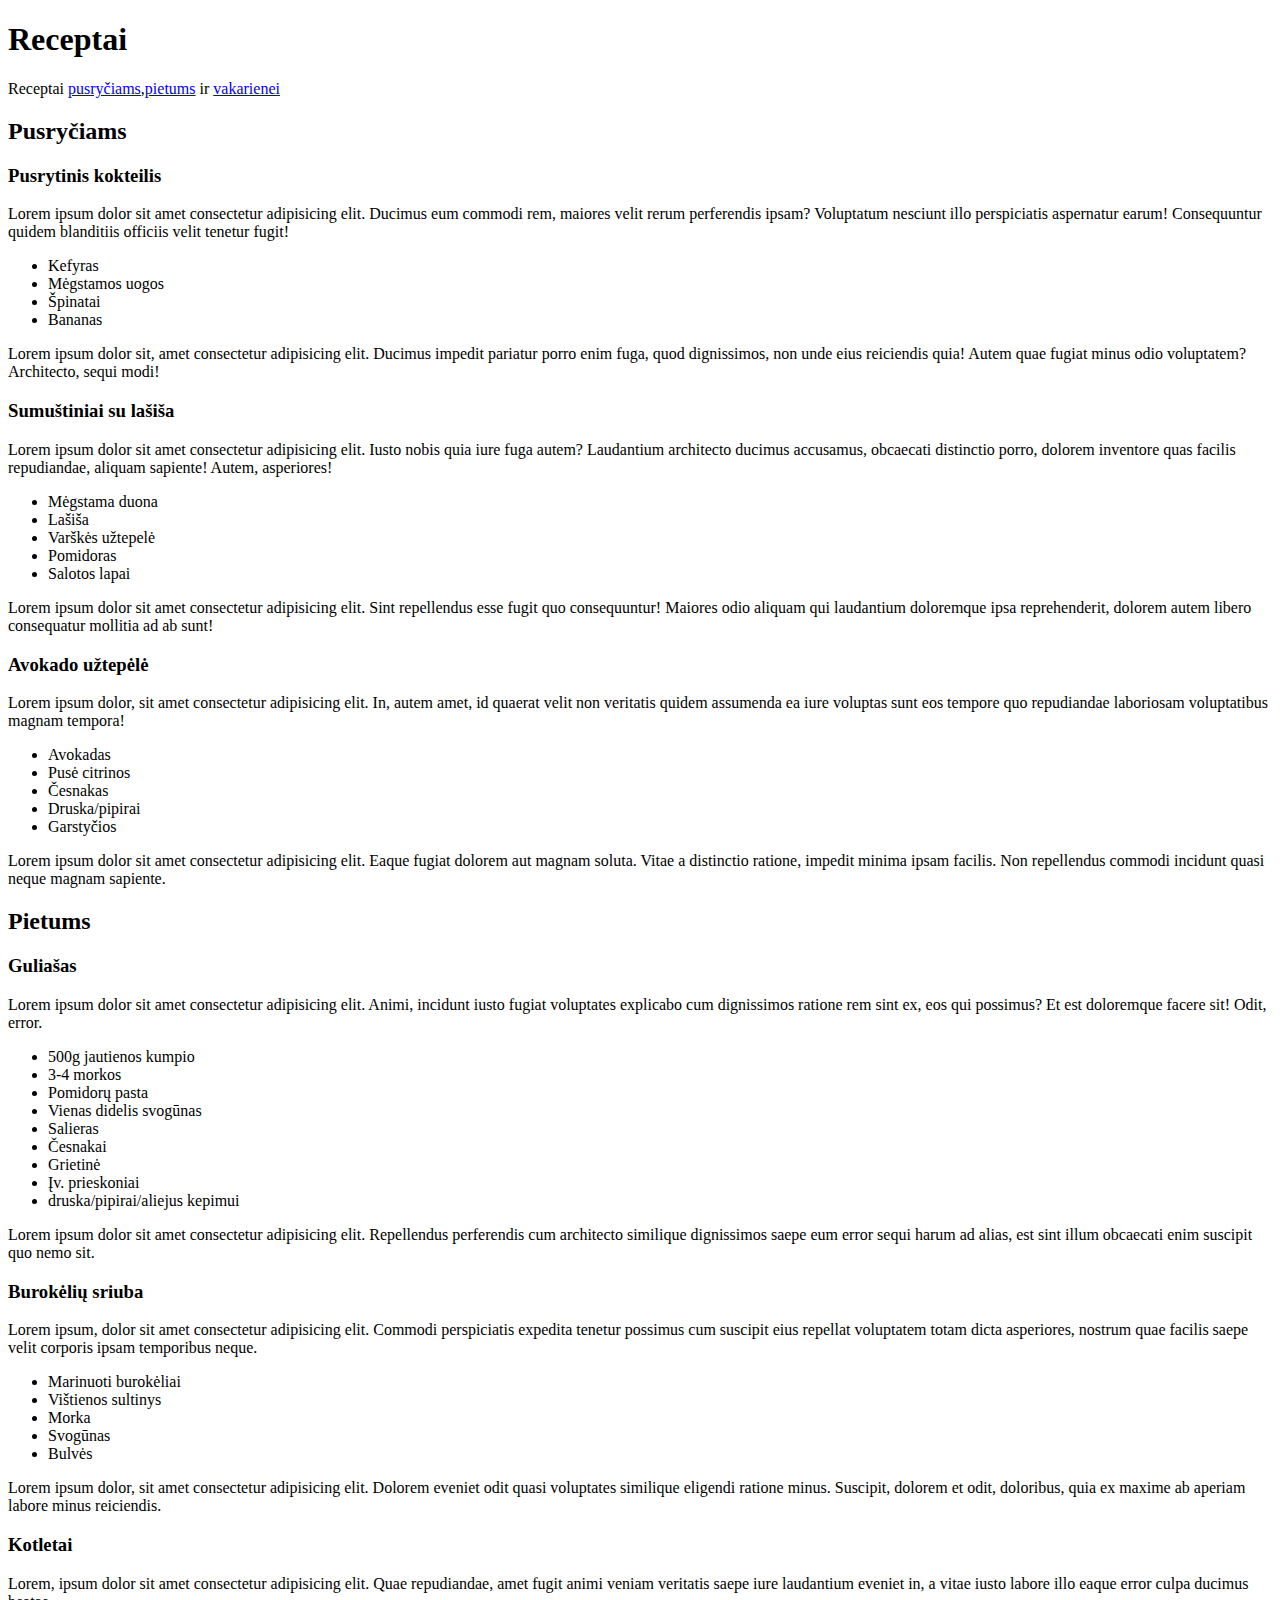
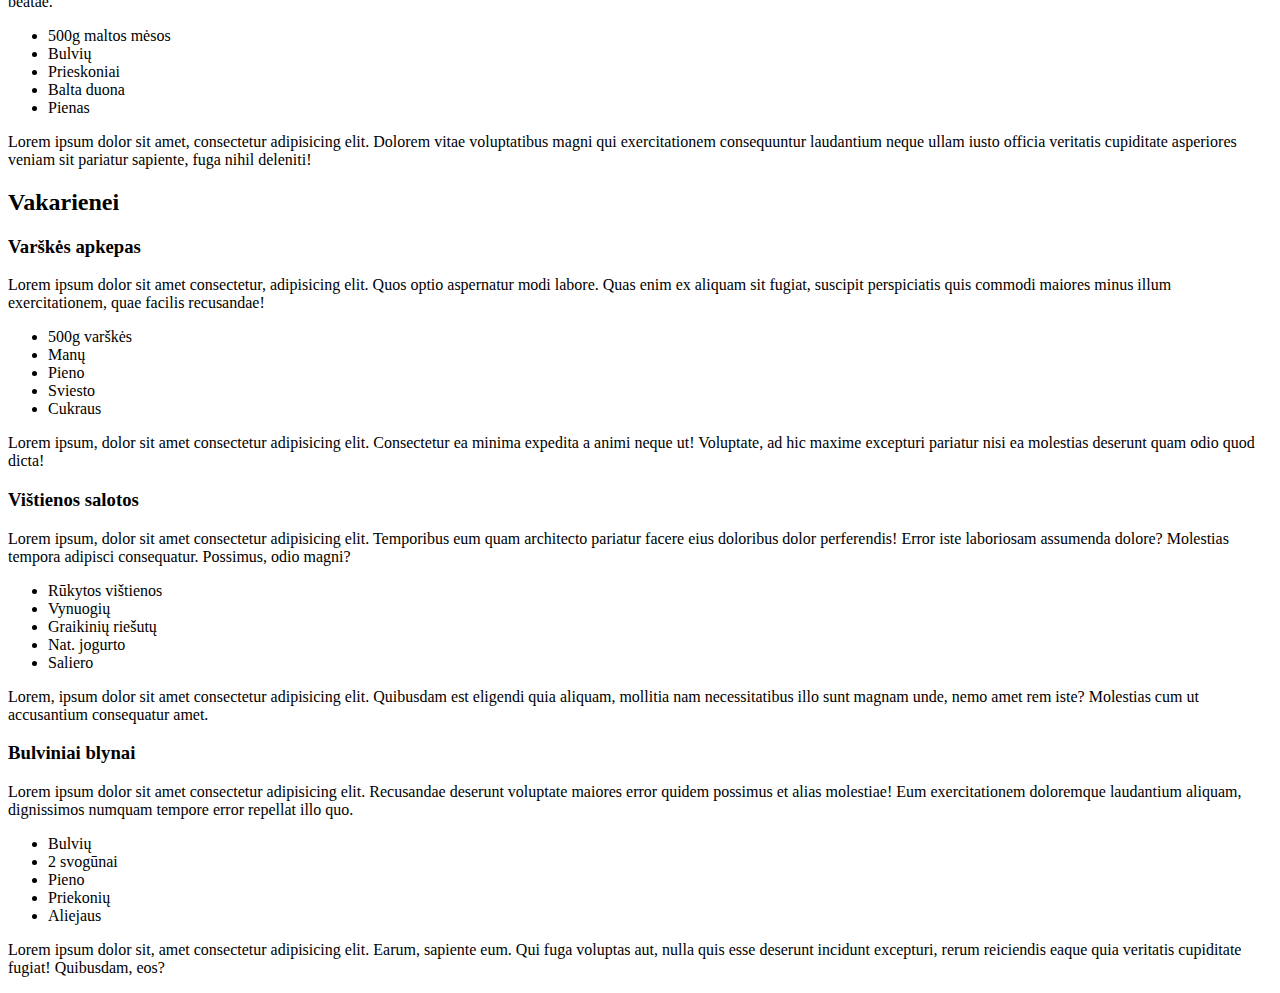
==== lecture1/receptai.html @ 7ca8ddbd "Create receptai.html" ====
<!DOCTYPE html>
<html lang="en">
  <link rel="stylesheet" href="/receptai.css" />

  <head>
    <!-- important tag for seo -->
    <meta
      name="description"
      content="Web page about recipes for breakfast lunch and dinner"
    />
    <!-- important tag for seo -->
    <meta charset="UTF-8" />
    <meta http-equiv="X-UA-Compatible" content="IE=edge" />
    <meta name="viewport" content="width=device-width, initial-scale=1.0" />
    <title>Receptai</title>
  </head>
  <body>
    <h1>Receptai</h1>
    <p id="underline">
      Receptai <a href="#brekfast-section">pusryčiams</a>,<a
        href="#lunch-section"
        >pietums</a
      >
      ir <a href="#dinner-section">vakarienei</a>
    </p>
    <h2 id="brekfast-section">Pusryčiams</h2>
    <section class="recipe-grid">
      <div class="box">
        <h3>Pusrytinis kokteilis</h3>
        <p>
          Lorem ipsum dolor sit amet consectetur adipisicing elit. Ducimus eum
          commodi rem, maiores velit rerum perferendis ipsam? Voluptatum
          nesciunt illo perspiciatis aspernatur earum! Consequuntur quidem
          blanditiis officiis velit tenetur fugit!
        </p>
        <ul>
          <li>Kefyras</li>
          <li>Mėgstamos uogos</li>
          <li>Špinatai</li>
          <li>Bananas</li>
        </ul>
        <p>
          Lorem ipsum dolor sit, amet consectetur adipisicing elit. Ducimus
          impedit pariatur porro enim fuga, quod dignissimos, non unde eius
          reiciendis quia! Autem quae fugiat minus odio voluptatem? Architecto,
          sequi modi!
        </p>
      </div>
      <div class="box">
        <h3>Sumuštiniai su lašiša</h3>
        <p>
          Lorem ipsum dolor sit amet consectetur adipisicing elit. Iusto nobis
          quia iure fuga autem? Laudantium architecto ducimus accusamus,
          obcaecati distinctio porro, dolorem inventore quas facilis
          repudiandae, aliquam sapiente! Autem, asperiores!
        </p>
        <ul>
          <li>Mėgstama duona</li>
          <li>Lašiša</li>
          <li>Varškės užtepelė</li>
          <li>Pomidoras</li>
          <li>Salotos lapai</li>
        </ul>
        <p>
          Lorem ipsum dolor sit amet consectetur adipisicing elit. Sint
          repellendus esse fugit quo consequuntur! Maiores odio aliquam qui
          laudantium doloremque ipsa reprehenderit, dolorem autem libero
          consequatur mollitia ad ab sunt!
        </p>
      </div>
      <div class="box">
        <h3>Avokado užtepėlė</h3>
        <p>
          Lorem ipsum dolor, sit amet consectetur adipisicing elit. In, autem
          amet, id quaerat velit non veritatis quidem assumenda ea iure voluptas
          sunt eos tempore quo repudiandae laboriosam voluptatibus magnam
          tempora!
        </p>
        <ul>
          <li>Avokadas</li>
          <li>Pusė citrinos</li>
          <li>Česnakas</li>
          <li>Druska/pipirai</li>
          <li>Garstyčios</li>
        </ul>
        <p>
          Lorem ipsum dolor sit amet consectetur adipisicing elit. Eaque fugiat
          dolorem aut magnam soluta. Vitae a distinctio ratione, impedit minima
          ipsam facilis. Non repellendus commodi incidunt quasi neque magnam
          sapiente.
        </p>
      </div>
    </section>
    <h2 id="lunch-section">Pietums</h2>
    <section class="recipe-grid">
      <div class="box">
        <h3>Guliašas</h3>
        <p>
          Lorem ipsum dolor sit amet consectetur adipisicing elit. Animi,
          incidunt iusto fugiat voluptates explicabo cum dignissimos ratione rem
          sint ex, eos qui possimus? Et est doloremque facere sit! Odit, error.
        </p>
        <ul>
          <li>500g jautienos kumpio</li>
          <li>3-4 morkos</li>
          <li>Pomidorų pasta</li>
          <li>Vienas didelis svogūnas</li>
          <li>Salieras</li>
          <li>Česnakai</li>
          <li>Grietinė</li>
          <li>Įv. prieskoniai</li>
          <li>druska/pipirai/aliejus kepimui</li>
        </ul>
        <p>
          Lorem ipsum dolor sit amet consectetur adipisicing elit. Repellendus
          perferendis cum architecto similique dignissimos saepe eum error sequi
          harum ad alias, est sint illum obcaecati enim suscipit quo nemo sit.
        </p>
      </div>
      <div class="box">
        <h3>Burokėlių sriuba</h3>
        <p>
          Lorem ipsum, dolor sit amet consectetur adipisicing elit. Commodi
          perspiciatis expedita tenetur possimus cum suscipit eius repellat
          voluptatem totam dicta asperiores, nostrum quae facilis saepe velit
          corporis ipsam temporibus neque.
        </p>
        <ul>
          <li>Marinuoti burokėliai</li>
          <li>Vištienos sultinys</li>
          <li>Morka</li>
          <li>Svogūnas</li>
          <li>Bulvės</li>
        </ul>
        <p>
          Lorem ipsum dolor, sit amet consectetur adipisicing elit. Dolorem
          eveniet odit quasi voluptates similique eligendi ratione minus.
          Suscipit, dolorem et odit, doloribus, quia ex maxime ab aperiam labore
          minus reiciendis.
        </p>
      </div>
      <div class="box">
        <h3>Kotletai</h3>
        <p>
          Lorem, ipsum dolor sit amet consectetur adipisicing elit. Quae
          repudiandae, amet fugit animi veniam veritatis saepe iure laudantium
          eveniet in, a vitae iusto labore illo eaque error culpa ducimus
          beatae.
        </p>
        <ul>
          <li>500g maltos mėsos</li>
          <li>Bulvių</li>
          <li>Prieskoniai</li>
          <li>Balta duona</li>
          <li>Pienas</li>
        </ul>
        <p>
          Lorem ipsum dolor sit amet, consectetur adipisicing elit. Dolorem
          vitae voluptatibus magni qui exercitationem consequuntur laudantium
          neque ullam iusto officia veritatis cupiditate asperiores veniam sit
          pariatur sapiente, fuga nihil deleniti!
        </p>
      </div>
    </section>
    <h2 id="dinner-section">Vakarienei</h2>
    <section class="recipe-grid">
      <div class="box">
         <h3>Varškės apkepas</h3>
         <p>Lorem ipsum dolor sit amet consectetur, adipisicing elit. Quos optio aspernatur modi labore. Quas enim ex aliquam sit fugiat, suscipit perspiciatis quis commodi maiores minus illum exercitationem, quae facilis recusandae!</p>
         <ul>
            <li>500g varškės</li>
            <li>Manų</li>
            <li>Pieno</li>
            <li>Sviesto</li>
            <li>Cukraus</li>
         </ul>
         <p>Lorem ipsum, dolor sit amet consectetur adipisicing elit. Consectetur ea minima expedita a animi neque ut! Voluptate, ad hic maxime excepturi pariatur nisi ea molestias deserunt quam odio quod dicta!</p>
      </div>
      <div class="box">
         <h3>Vištienos salotos</h3>
         <p>Lorem ipsum, dolor sit amet consectetur adipisicing elit. Temporibus eum quam architecto pariatur facere eius doloribus dolor perferendis! Error iste laboriosam assumenda dolore? Molestias tempora adipisci consequatur. Possimus, odio magni?</p>
         <ul>
            <li>Rūkytos vištienos</li>
            <li>Vynuogių</li>
            <li>Graikinių riešutų</li>
            <li>Nat. jogurto</li>
            <li>Saliero</li>
         </ul>
         <p>Lorem, ipsum dolor sit amet consectetur adipisicing elit. Quibusdam est eligendi quia aliquam, mollitia nam necessitatibus illo sunt magnam unde, nemo amet rem iste? Molestias cum ut accusantium consequatur amet.</p>
      </div>
      <div class="box">
         <h3>Bulviniai blynai</h3>
         <p>Lorem ipsum dolor sit amet consectetur adipisicing elit. Recusandae deserunt voluptate maiores error quidem possimus et alias molestiae! Eum exercitationem doloremque laudantium aliquam, dignissimos numquam tempore error repellat illo quo.</p>
         <ul>
            <li>Bulvių</li>
            <li>2 svogūnai</li>
            <li>Pieno</li>
            <li>Priekonių</li>
            <li>Aliejaus</li>
         </ul>
         <p>Lorem ipsum dolor sit, amet consectetur adipisicing elit. Earum, sapiente eum. Qui fuga voluptas aut, nulla quis esse deserunt incidunt excepturi, rerum reiciendis eaque quia veritatis cupiditate fugiat! Quibusdam, eos?</p>
      </div>
    </section>
 
</body>
</html>
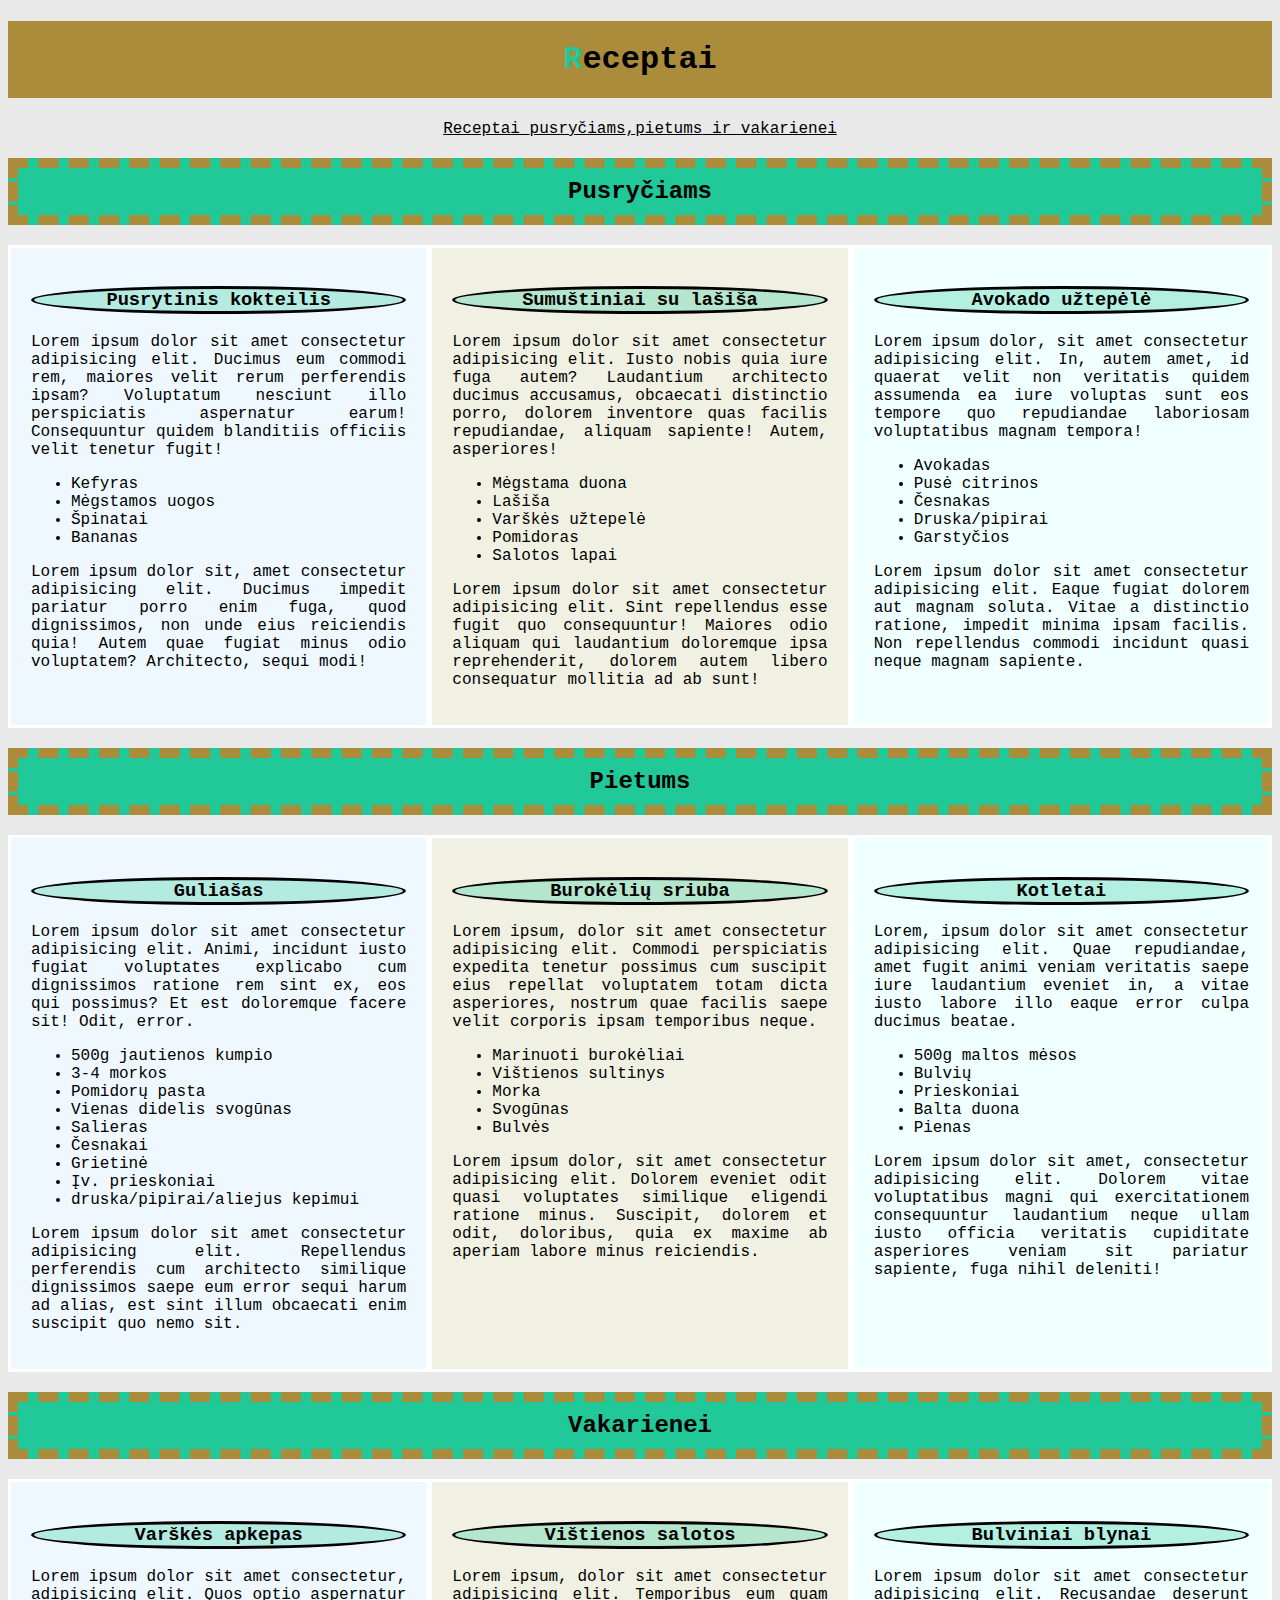
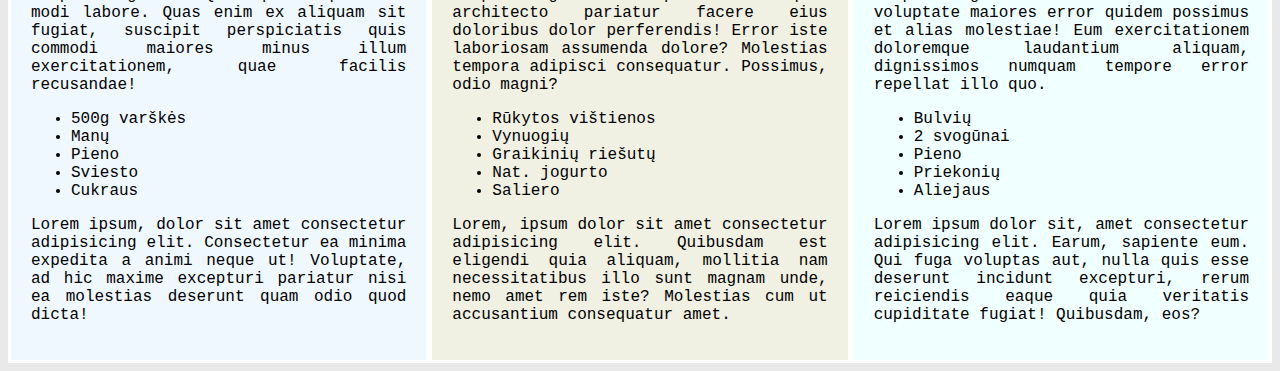
==== commit 9050e8f9: "Update receptai.html" ====
--- a/lecture1/receptai.html
+++ b/lecture1/receptai.html
@@ -1,6 +1,6 @@
 <!DOCTYPE html>
 <html lang="en">
-  <link rel="stylesheet" href="/receptai.css" />
+  <link rel="stylesheet" href="receptai.css" />
 
   <head>
     <!-- important tag for seo -->
--- a/lecture1/receptai.css
+++ b/lecture1/receptai.css
@@ -0,0 +1,61 @@
+body {
+   text-align: center;
+   font-family: 'Courier New', Courier, monospace;
+   background-color:rgba(128, 128, 128, 0.171);
+}
+h1 {
+   background-color:#aa8c3b;
+   padding:20px;
+}
+h1:hover {
+   color:#20c997;
+}
+h1::first-letter {
+   color:#20c997;
+}
+
+h2 {
+  border-style:dashed;
+  border-color:#aa8c3b;
+  border-width:10px;
+  background-color: #20c997;
+  padding:10px;
+}
+h3 {
+   text-align: center;
+   border-style: solid;
+   border-radius:50%;
+   background-color: #20c99649;
+}
+p a:active {
+   background-color:#20c997;
+}
+p a {
+   text-decoration: none;
+   color:black;
+}
+p a:hover {
+   color:#20c997;
+}
+.recipe-grid {
+display:grid;
+grid-template-columns: repeat(3, 1fr);
+}
+.box {
+  padding:20px;
+text-align: justify;
+border-style: solid;
+border-color:white;
+}
+.box:first-child {
+   background-color: aliceblue;
+}
+.box:nth-child(2) {
+   background-color: rgba(245, 245, 222, 0.568);
+}
+.box:last-child {
+   background-color: azure;
+}
+#underline {
+   text-decoration: underline;
+}
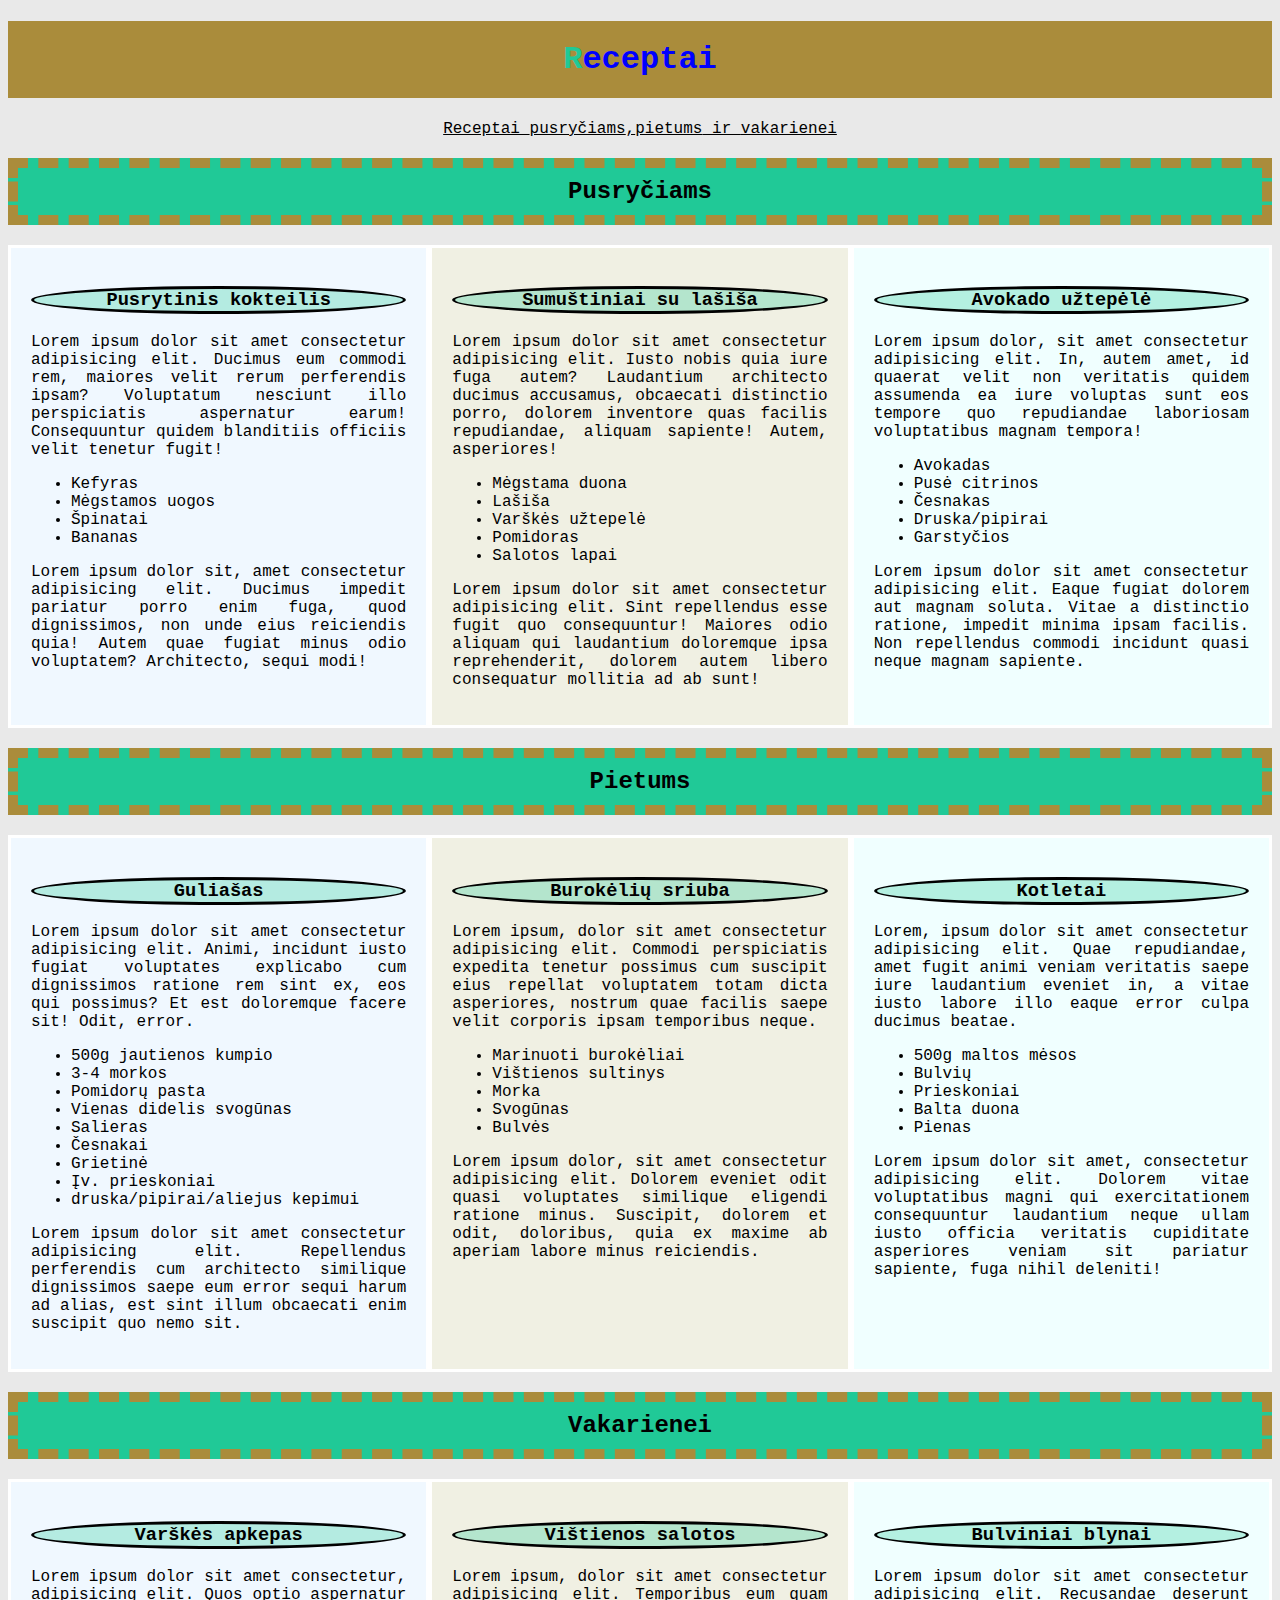
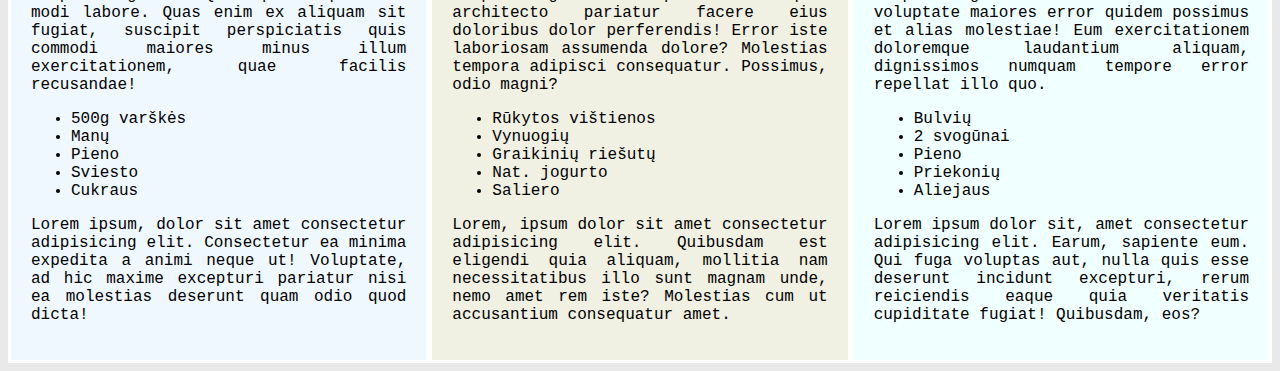
==== commit 63edd577: "color change" ====
--- a/lecture1/receptai.html
+++ b/lecture1/receptai.html
@@ -15,7 +15,7 @@
     <title>Receptai</title>
   </head>
   <body>
-    <h1>Receptai</h1>
+    <h1 style="color:blue;">Receptai</h1>
     <p id="underline">
       Receptai <a href="#brekfast-section">pusryčiams</a>,<a
         href="#lunch-section"
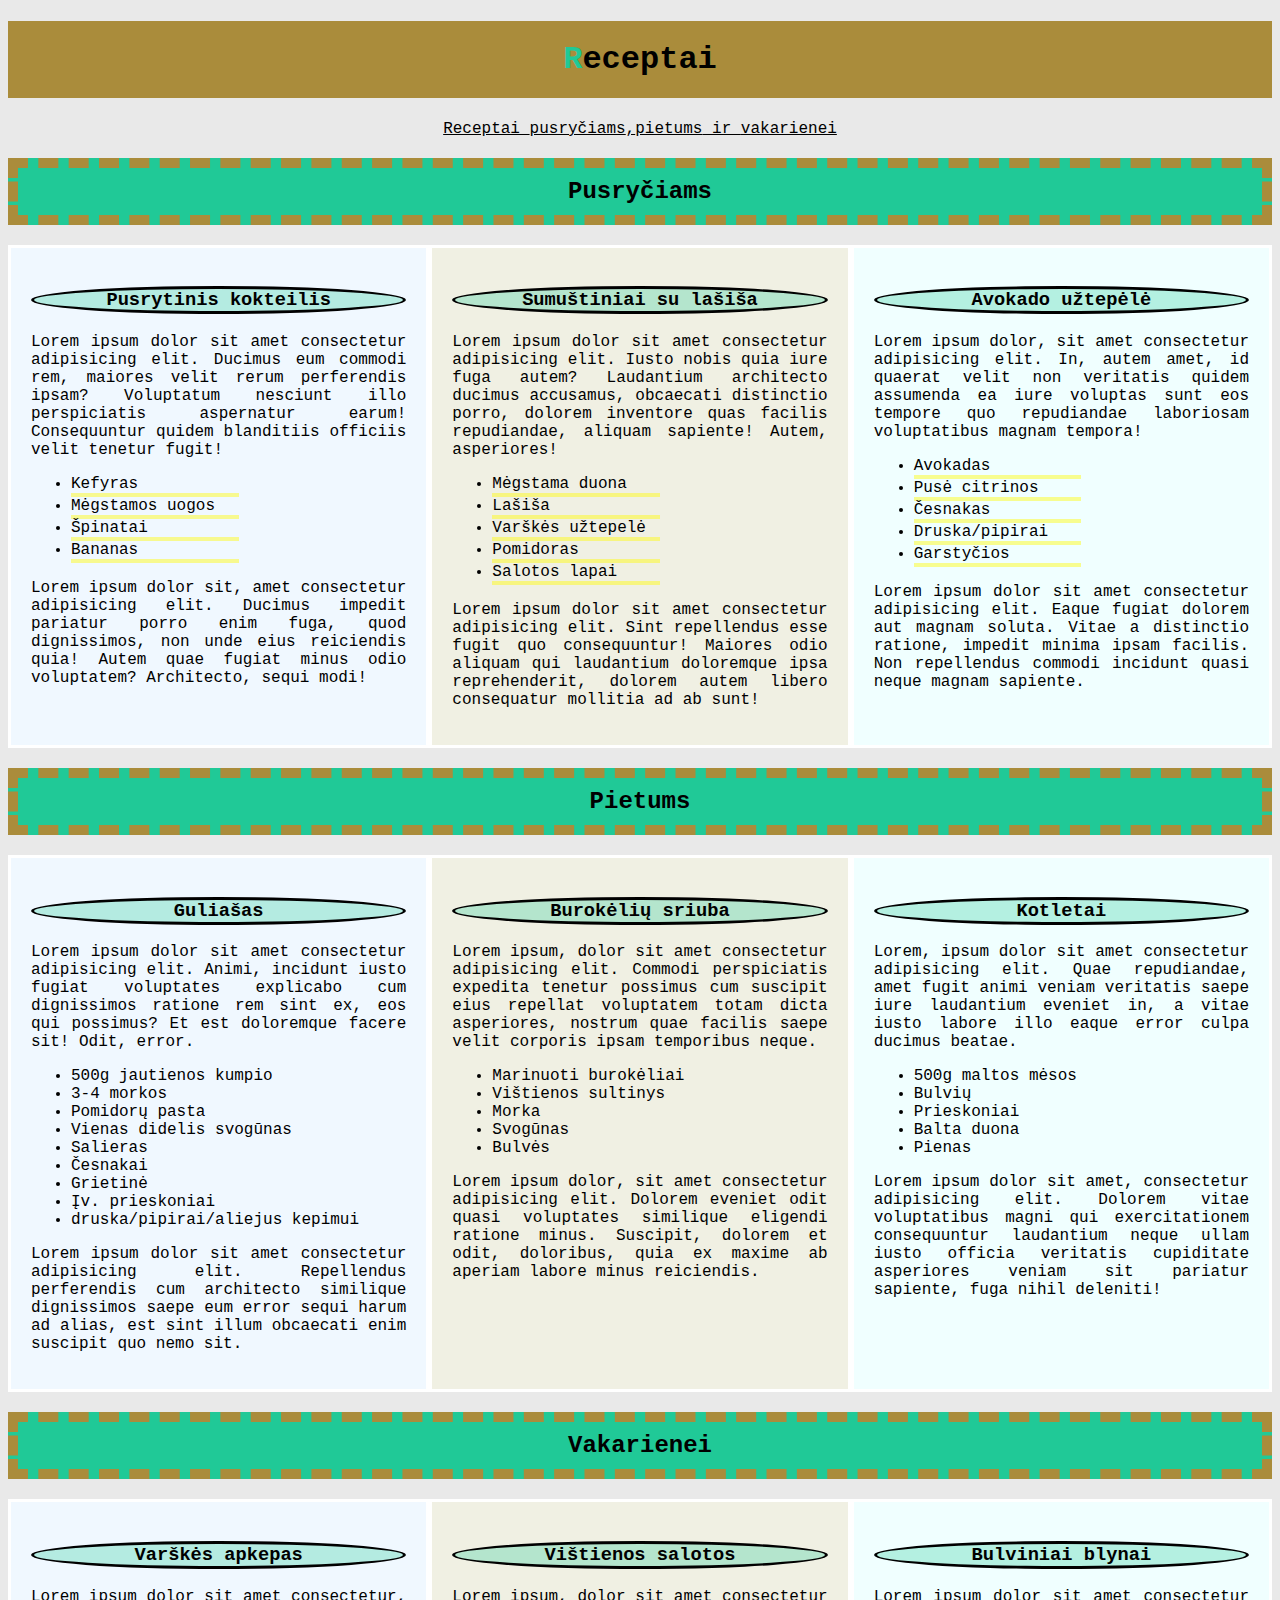
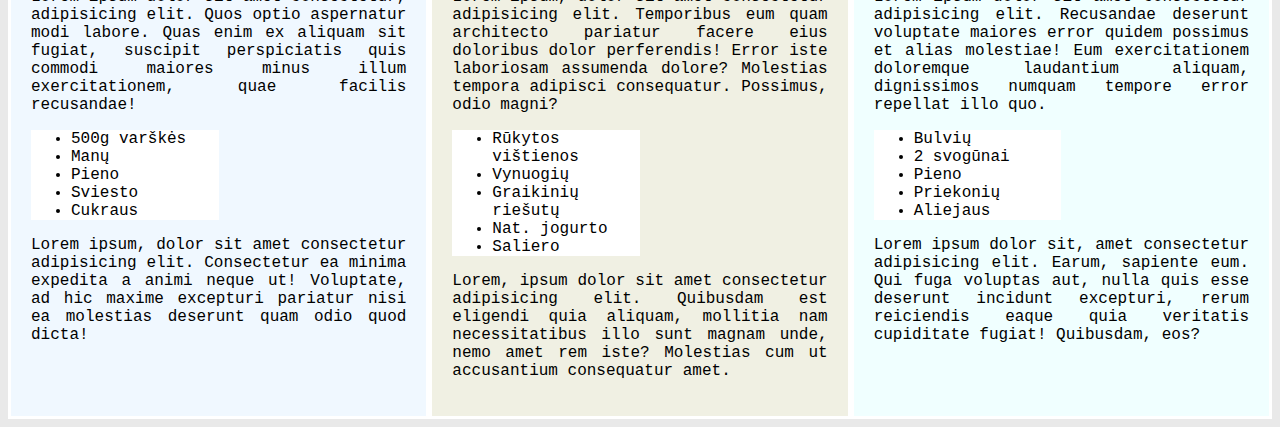
==== commit 99c7f40c: "added animation" ====
--- a/lecture1/receptai.html
+++ b/lecture1/receptai.html
@@ -1,7 +1,5 @@
 <!DOCTYPE html>
 <html lang="en">
-  <link rel="stylesheet" href="receptai.css" />
-
   <head>
     <!-- important tag for seo -->
     <meta
@@ -13,9 +11,10 @@
     <meta http-equiv="X-UA-Compatible" content="IE=edge" />
     <meta name="viewport" content="width=device-width, initial-scale=1.0" />
     <title>Receptai</title>
+    <link rel="stylesheet" href="receptai.css" />
   </head>
   <body>
-    <h1 style="color:blue;">Receptai</h1>
+    <h1>Receptai</h1>
     <p id="underline">
       Receptai <a href="#brekfast-section">pusryčiams</a>,<a
         href="#lunch-section"
@@ -33,12 +32,14 @@
           nesciunt illo perspiciatis aspernatur earum! Consequuntur quidem
           blanditiis officiis velit tenetur fugit!
         </p>
-        <ul>
-          <li>Kefyras</li>
-          <li>Mėgstamos uogos</li>
-          <li>Špinatai</li>
-          <li>Bananas</li>
-        </ul>
+        <div class="breakfast-animation">
+          <ul>
+            <li>Kefyras</li>
+            <li>Mėgstamos uogos</li>
+            <li>Špinatai</li>
+            <li>Bananas</li>
+          </ul>
+        </div>
         <p>
           Lorem ipsum dolor sit, amet consectetur adipisicing elit. Ducimus
           impedit pariatur porro enim fuga, quod dignissimos, non unde eius
@@ -54,13 +55,16 @@
           obcaecati distinctio porro, dolorem inventore quas facilis
           repudiandae, aliquam sapiente! Autem, asperiores!
         </p>
-        <ul>
-          <li>Mėgstama duona</li>
-          <li>Lašiša</li>
-          <li>Varškės užtepelė</li>
-          <li>Pomidoras</li>
-          <li>Salotos lapai</li>
-        </ul>
+        <div class="breakfast-animation">
+          <ul>
+            <li>Mėgstama duona</li>
+            <li>Lašiša</li>
+            <li>Varškės užtepelė</li>
+            <li>Pomidoras</li>
+            <li>Salotos lapai</li>
+          </ul>
+        </div>
+
         <p>
           Lorem ipsum dolor sit amet consectetur adipisicing elit. Sint
           repellendus esse fugit quo consequuntur! Maiores odio aliquam qui
@@ -76,13 +80,16 @@
           sunt eos tempore quo repudiandae laboriosam voluptatibus magnam
           tempora!
         </p>
-        <ul>
-          <li>Avokadas</li>
-          <li>Pusė citrinos</li>
-          <li>Česnakas</li>
-          <li>Druska/pipirai</li>
-          <li>Garstyčios</li>
-        </ul>
+        <div class="breakfast-animation">
+          <ul>
+            <li>Avokadas</li>
+            <li>Pusė citrinos</li>
+            <li>Česnakas</li>
+            <li>Druska/pipirai</li>
+            <li>Garstyčios</li>
+          </ul>
+        </div>
+
         <p>
           Lorem ipsum dolor sit amet consectetur adipisicing elit. Eaque fugiat
           dolorem aut magnam soluta. Vitae a distinctio ratione, impedit minima
@@ -100,17 +107,19 @@
           incidunt iusto fugiat voluptates explicabo cum dignissimos ratione rem
           sint ex, eos qui possimus? Et est doloremque facere sit! Odit, error.
         </p>
-        <ul>
-          <li>500g jautienos kumpio</li>
-          <li>3-4 morkos</li>
-          <li>Pomidorų pasta</li>
-          <li>Vienas didelis svogūnas</li>
-          <li>Salieras</li>
-          <li>Česnakai</li>
-          <li>Grietinė</li>
-          <li>Įv. prieskoniai</li>
-          <li>druska/pipirai/aliejus kepimui</li>
-        </ul>
+        <div class="lunch-animation">
+          <ul>
+            <li>500g jautienos kumpio</li>
+            <li>3-4 morkos</li>
+            <li>Pomidorų pasta</li>
+            <li>Vienas didelis svogūnas</li>
+            <li>Salieras</li>
+            <li>Česnakai</li>
+            <li>Grietinė</li>
+            <li>Įv. prieskoniai</li>
+            <li>druska/pipirai/aliejus kepimui</li>
+          </ul>
+        </div>
         <p>
           Lorem ipsum dolor sit amet consectetur adipisicing elit. Repellendus
           perferendis cum architecto similique dignissimos saepe eum error sequi
@@ -125,13 +134,15 @@
           voluptatem totam dicta asperiores, nostrum quae facilis saepe velit
           corporis ipsam temporibus neque.
         </p>
-        <ul>
-          <li>Marinuoti burokėliai</li>
-          <li>Vištienos sultinys</li>
-          <li>Morka</li>
-          <li>Svogūnas</li>
-          <li>Bulvės</li>
-        </ul>
+        <div class="lunch-animation">
+          <ul>
+            <li>Marinuoti burokėliai</li>
+            <li>Vištienos sultinys</li>
+            <li>Morka</li>
+            <li>Svogūnas</li>
+            <li>Bulvės</li>
+          </ul>
+        </div>
         <p>
           Lorem ipsum dolor, sit amet consectetur adipisicing elit. Dolorem
           eveniet odit quasi voluptates similique eligendi ratione minus.
@@ -147,13 +158,15 @@
           eveniet in, a vitae iusto labore illo eaque error culpa ducimus
           beatae.
         </p>
-        <ul>
-          <li>500g maltos mėsos</li>
-          <li>Bulvių</li>
-          <li>Prieskoniai</li>
-          <li>Balta duona</li>
-          <li>Pienas</li>
-        </ul>
+        <div class="lunch-animation">
+          <ul>
+            <li>500g maltos mėsos</li>
+            <li>Bulvių</li>
+            <li>Prieskoniai</li>
+            <li>Balta duona</li>
+            <li>Pienas</li>
+          </ul>
+        </div>
         <p>
           Lorem ipsum dolor sit amet, consectetur adipisicing elit. Dolorem
           vitae voluptatibus magni qui exercitationem consequuntur laudantium
@@ -165,42 +178,77 @@
     <h2 id="dinner-section">Vakarienei</h2>
     <section class="recipe-grid">
       <div class="box">
-         <h3>Varškės apkepas</h3>
-         <p>Lorem ipsum dolor sit amet consectetur, adipisicing elit. Quos optio aspernatur modi labore. Quas enim ex aliquam sit fugiat, suscipit perspiciatis quis commodi maiores minus illum exercitationem, quae facilis recusandae!</p>
-         <ul>
+        <h3>Varškės apkepas</h3>
+        <p>
+          Lorem ipsum dolor sit amet consectetur, adipisicing elit. Quos optio
+          aspernatur modi labore. Quas enim ex aliquam sit fugiat, suscipit
+          perspiciatis quis commodi maiores minus illum exercitationem, quae
+          facilis recusandae!
+        </p>
+        <div class="dinner-animation">
+          <ul>
             <li>500g varškės</li>
             <li>Manų</li>
             <li>Pieno</li>
             <li>Sviesto</li>
             <li>Cukraus</li>
-         </ul>
-         <p>Lorem ipsum, dolor sit amet consectetur adipisicing elit. Consectetur ea minima expedita a animi neque ut! Voluptate, ad hic maxime excepturi pariatur nisi ea molestias deserunt quam odio quod dicta!</p>
-      </div>
-      <div class="box">
-         <h3>Vištienos salotos</h3>
-         <p>Lorem ipsum, dolor sit amet consectetur adipisicing elit. Temporibus eum quam architecto pariatur facere eius doloribus dolor perferendis! Error iste laboriosam assumenda dolore? Molestias tempora adipisci consequatur. Possimus, odio magni?</p>
-         <ul>
+          </ul>
+        </div>
+        <p>
+          Lorem ipsum, dolor sit amet consectetur adipisicing elit. Consectetur
+          ea minima expedita a animi neque ut! Voluptate, ad hic maxime
+          excepturi pariatur nisi ea molestias deserunt quam odio quod dicta!
+        </p>
+      </div>
+      <div class="box">
+        <h3>Vištienos salotos</h3>
+        <p>
+          Lorem ipsum, dolor sit amet consectetur adipisicing elit. Temporibus
+          eum quam architecto pariatur facere eius doloribus dolor perferendis!
+          Error iste laboriosam assumenda dolore? Molestias tempora adipisci
+          consequatur. Possimus, odio magni?
+        </p>
+        <div class="dinner-animation">
+          <ul>
             <li>Rūkytos vištienos</li>
             <li>Vynuogių</li>
             <li>Graikinių riešutų</li>
             <li>Nat. jogurto</li>
             <li>Saliero</li>
-         </ul>
-         <p>Lorem, ipsum dolor sit amet consectetur adipisicing elit. Quibusdam est eligendi quia aliquam, mollitia nam necessitatibus illo sunt magnam unde, nemo amet rem iste? Molestias cum ut accusantium consequatur amet.</p>
-      </div>
-      <div class="box">
-         <h3>Bulviniai blynai</h3>
-         <p>Lorem ipsum dolor sit amet consectetur adipisicing elit. Recusandae deserunt voluptate maiores error quidem possimus et alias molestiae! Eum exercitationem doloremque laudantium aliquam, dignissimos numquam tempore error repellat illo quo.</p>
-         <ul>
+          </ul>
+        </div>
+        <p>
+          Lorem, ipsum dolor sit amet consectetur adipisicing elit. Quibusdam
+          est eligendi quia aliquam, mollitia nam necessitatibus illo sunt
+          magnam unde, nemo amet rem iste? Molestias cum ut accusantium
+          consequatur amet.
+        </p>
+      </div>
+      <div class="box">
+        <h3>Bulviniai blynai</h3>
+        <p>
+          Lorem ipsum dolor sit amet consectetur adipisicing elit. Recusandae
+          deserunt voluptate maiores error quidem possimus et alias molestiae!
+          Eum exercitationem doloremque laudantium aliquam, dignissimos numquam
+          tempore error repellat illo quo.
+        </p>
+        <div class="dinner-animation">
+          <ul>
             <li>Bulvių</li>
             <li>2 svogūnai</li>
             <li>Pieno</li>
             <li>Priekonių</li>
             <li>Aliejaus</li>
-         </ul>
-         <p>Lorem ipsum dolor sit, amet consectetur adipisicing elit. Earum, sapiente eum. Qui fuga voluptas aut, nulla quis esse deserunt incidunt excepturi, rerum reiciendis eaque quia veritatis cupiditate fugiat! Quibusdam, eos?</p>
+          </ul>
+        </div>
+
+        <p>
+          Lorem ipsum dolor sit, amet consectetur adipisicing elit. Earum,
+          sapiente eum. Qui fuga voluptas aut, nulla quis esse deserunt incidunt
+          excepturi, rerum reiciendis eaque quia veritatis cupiditate fugiat!
+          Quibusdam, eos?
+        </p>
       </div>
     </section>
- 
-</body>
+  </body>
 </html>
--- a/lecture1/receptai.css
+++ b/lecture1/receptai.css
@@ -1,61 +1,127 @@
 body {
-   text-align: center;
-   font-family: 'Courier New', Courier, monospace;
-   background-color:rgba(128, 128, 128, 0.171);
+  text-align: center;
+  font-family: "Courier New", Courier, monospace;
+  background-color: rgba(128, 128, 128, 0.171);
 }
 h1 {
-   background-color:#aa8c3b;
-   padding:20px;
+  background-color: #aa8c3b;
+  padding: 20px;
 }
 h1:hover {
-   color:#20c997;
+  color: #20c997;
 }
 h1::first-letter {
-   color:#20c997;
+  color: #20c997;
 }
 
 h2 {
-  border-style:dashed;
-  border-color:#aa8c3b;
-  border-width:10px;
+  border-style: dashed;
+  border-color: #aa8c3b;
+  border-width: 10px;
   background-color: #20c997;
-  padding:10px;
+  padding: 10px;
 }
 h3 {
-   text-align: center;
-   border-style: solid;
-   border-radius:50%;
-   background-color: #20c99649;
+  text-align: center;
+  border-style: solid;
+  border-radius: 50%;
+  background-color: #20c99649;
 }
 p a:active {
-   background-color:#20c997;
+  background-color: #20c997;
 }
 p a {
-   text-decoration: none;
-   color:black;
+  text-decoration: none;
+  color: black;
 }
 p a:hover {
-   color:#20c997;
+  color: #20c997;
 }
 .recipe-grid {
-display:grid;
-grid-template-columns: repeat(3, 1fr);
+  display: grid;
+  grid-template-columns: repeat(3, 1fr);
 }
 .box {
-  padding:20px;
-text-align: justify;
-border-style: solid;
-border-color:white;
+  padding: 20px;
+  text-align: justify;
+  border-style: solid;
+  border-color: white;
 }
 .box:first-child {
-   background-color: aliceblue;
+  background-color: aliceblue;
 }
 .box:nth-child(2) {
-   background-color: rgba(245, 245, 222, 0.568);
+  background-color: rgba(245, 245, 222, 0.568);
 }
 .box:last-child {
-   background-color: azure;
+  background-color: azure;
 }
 #underline {
-   text-decoration: underline;
+  text-decoration: underline;
 }
+.breakfast-animation ul > li {
+  border-bottom: 0.5ch solid rgba(255, 251, 0, 0.438);
+  width: 50%;
+  animation-name: getting-longer;
+  animation-duration: 4s;
+  animation-iteration-count: infinite;
+  /* transition-timing-function: ease-in-out; */
+  transition-timing-function: linear;
+}
+@keyframes getting-longer {
+  0% {
+    border-bottom: 0.5ch solid rgba(255, 251, 0, 0.438);
+    width: 50%;
+  }
+  50% {
+    border-bottom: 0.5ch solid rgba(63, 62, 24, 0.438);
+    width: 100%;
+  }
+  100% {
+    border-bottom: 0.5ch solid rgba(255, 251, 0, 0.438);
+    width: 50%;
+  }
+}
+.lunch-animation ul > li {
+  transform: rotate(0deg);
+  animation-name: rotate;
+  animation-duration: 4s;
+  animation-iteration-count: infinite;
+}
+@keyframes rotate {
+  0% {
+    transform: rotate(0deg);
+  }
+  25% {
+    transform: rotate(90deg);
+  }
+  50% {
+    transform: rotate(180deg);
+  }
+  75% {
+    transform: rotate(270deg);
+  }
+  100% {
+    transform: rotate(360deg);
+  }
+}
+.dinner-animation {
+  background-color: rgb(255, 255, 255);
+  width: 50%;
+  color: black;
+  animation-name: change-color;
+  animation-duration: 4s;
+  animation-iteration-count: infinite;
+}
+@keyframes change-color {
+  0% {
+    background-color: rgb(255, 255, 255);
+    width: 50%;
+    color: black;
+  }
+  50% {
+    background-color: rgb(0, 0, 0);
+    width: 100%;
+    color: white;
+  }
+}
